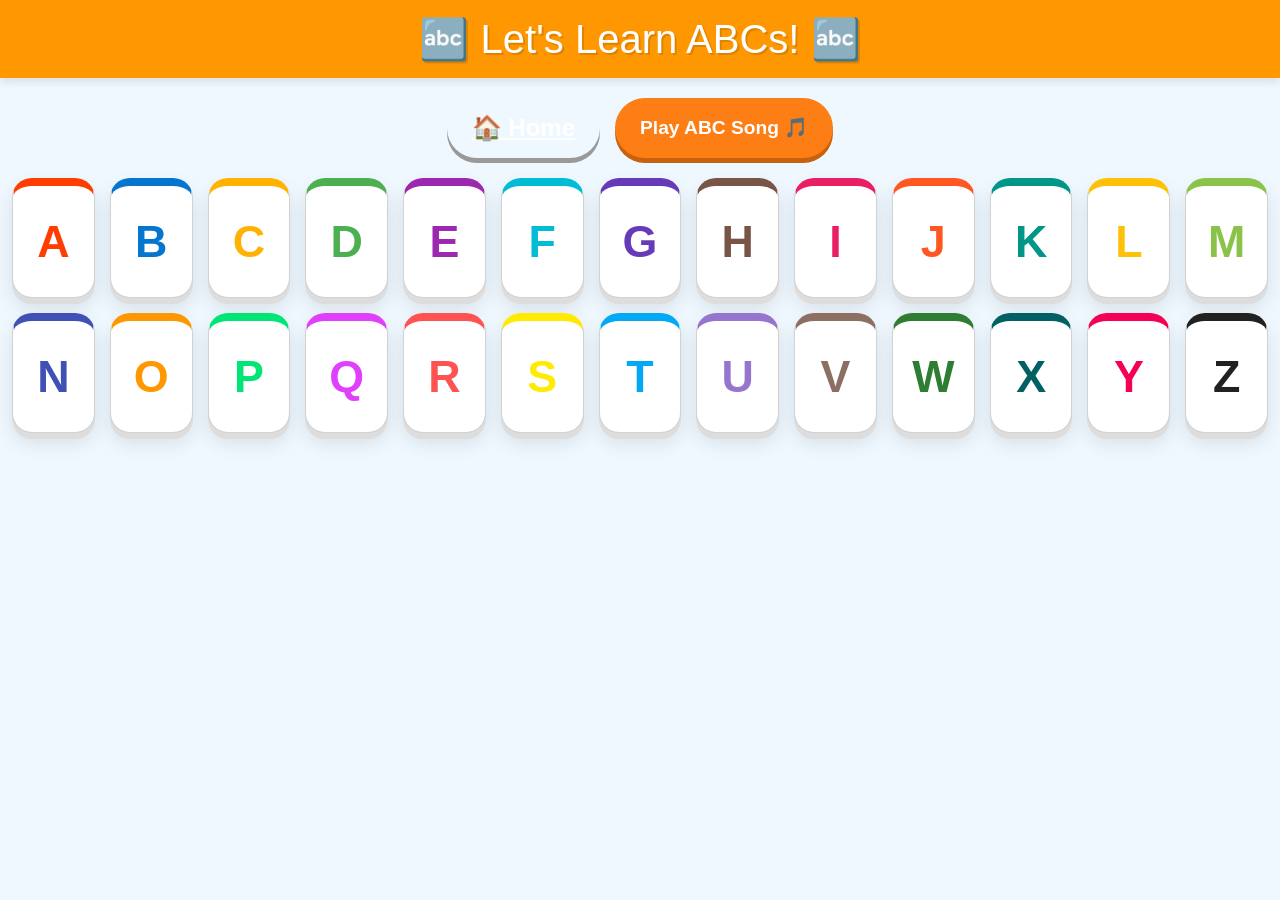
==== abc.html @ fadbd048 "Revamp website from single-page to multi-page architecture - Migrated from single index.html with dy" ====
<!DOCTYPE html>
<html lang="en">
<head>
    <meta charset="UTF-8">
    <meta name="viewport" content="width=device-width, initial-scale=1.0">
    <title>ABCs - Fun Learning for Kids!</title>
    <link href="https://cdn.jsdelivr.net/npm/bootstrap@5.3.3/dist/css/bootstrap.min.css" rel="stylesheet" integrity="sha384-QWTKZyjpPEjISv5WaRU9OFeRpok6YctnYmDr5pNlyT2bRjXh0JMhjY6hW+ALEwIH" crossorigin="anonymous">
    <link rel="stylesheet" href="css/style.css">
</head>
<body>
    <header>
        <h1>🔤 Let's Learn ABCs! 🔤</h1>
    </header>

    <div class="nav-buttons">
        <a href="index.html" class="mode-btn">🏠 Home</a>
        <button id="play-abc-song-btn" class="mode-btn song-btn">Play ABC Song 🎵</button>
    </div>

    <!-- Active Detail Panel -->
    <div id="details-display" class="hidden container-fluid">
        <img id="primary-image" src="" alt="Detail view">
        <div class="example-display">
            <p id="number-word-text" class="m-0"></p>
            <img id="example-image" src="" alt="Example visualization">
            <p id="example-text" class="m-0"></p>
        </div>
    </div>

    <main id="learning-main" class="container-fluid mb-4">
        <div id="abc-container"></div>
    </main>

    <!-- Audio for Songs -->
    <audio id="abc-song" src="audio/abc_song.mp3" loop></audio>

    <script src="scripts/abc.js"></script>
</body>
</html>
---- css/style.css ----
:root {
    --primary-bg: #FFEB3B;
    --card-abc: #FF5722;
    --card-num: #4CAF50;
}

body {
    font-family: 'Comic Sans MS', 'Chalkboard SE', sans-serif;
    margin: 0;
    padding: 0;
    background-color: #F0F8FF;
    text-align: center;
    -webkit-user-select: none;
    user-select: none;
}

header {
    background-color: #FF9800;
    padding: 15px;
    color: white;
    box-shadow: 0 4px 8px rgba(0,0,0,0.1);
}

h1 { margin: 0; font-size: 2.5rem; text-shadow: 2px 2px #00000022; }

.nav-buttons {
    margin: 20px 0;
    display: flex;
    flex-wrap: wrap;
    justify-content: center;
    gap: 15px; /* Adds space between buttons both horizontally and vertically */
}

.mode-btn {
    font-size: 1.5rem;
    padding: 12px 25px;
    /* margin is no longer needed as 'gap' handles spacing */
    cursor: pointer;
    border: none;
    border-radius: 50px;
    font-weight: bold;
    color: white;
    box-shadow: 0 5px 0 #999;
    transition: all 0.1s ease;
}
.mode-btn:active { transform: translateY(4px); box-shadow: 0 1px 0 #999; }
#abc-mode-btn { background-color: var(--card-abc); }
#num-mode-btn { background-color: var(--card-num); }
#game-abc-btn { background-color: #00BCD4; }
#game-num-btn { background-color: #9C27B0; }
#game-colors-btn { background-color: #FF5722; box-shadow: 0 5px 0 #BF360C; }
#shapes-btn { background-color: #3F51B5; box-shadow: 0 5px 0 #1A237E; }
#colors-btn { background-color: #E91E63; box-shadow: 0 5px 0 #880E4F; }
#writing-test-btn { background-color: #009688; box-shadow: 0 5px 0 #00695C; }
#arabic-writing-test-btn { background-color: #8BC34A; box-shadow: 0 5px 0 #558B2F; }
.song-btn {
    background-color: #fd7e14; /* A fun orange */
    box-shadow: 0 5px 0 #c7610e;
    font-size: 1.2rem; /* A bit smaller than mode buttons */
}

#abc-container {
    display: grid;
    grid-template-columns: repeat(13, 1fr); /* 13 letters per row */
    gap: 15px;
}
.numbers-container {
    display: grid;
    grid-template-columns: repeat(11, 1fr); /* 11 numbers in one row */
    gap: 15px;
}

#shapes-container {
    display: grid;
    grid-template-columns: repeat(6, 1fr); /* 6 shapes per row for better responsiveness */
    gap: 15px;
}

#colors-container {
    display: grid;
    grid-template-columns: repeat(4, 1fr); /* 4 colors per row for better layout with more colors */
    gap: 15px;
}

.card {
    background: white;
    border-radius: 20px;
    padding: 20px 10px;
    box-shadow: 0 6px 0 #ddd, 0 10px 20px rgba(0,0,0,0.1);
    cursor: pointer;
    transition: transform 0.1s ease;
    display: flex;
    flex-direction: column;
    align-items: center;
    justify-content: center;
    min-height: 120px;
}

.card:active { transform: scale(0.95); }

.char {
    font-size: 2.8rem; /* Adjusted for two letters */
    font-weight: bold;
    margin: 0;
}

.card-image {
    height: 80px;
    width: 80px;
    object-fit: contain;
}

.subtext {
    font-size: 1.2rem;
    color: #555;
    margin-top: 5px;
    display: none;
}

/* .reveal class is no longer used for card content */

.hidden { display: none !important; }

.color-swatch {
    width: 60px;
    height: 60px;
    border-radius: 50%;
    margin: 0 auto 10px;
    border: 3px solid #333;
    transition: transform 0.2s ease;
}

.card:hover .color-swatch {
    transform: scale(1.1);
}

#details-display {
    display: flex;
    justify-content: center;
    align-items: center;
    gap: 40px;
    margin: 20px auto;
    padding: 20px;
    background-color: #fff;
    border-radius: 20px;
    box-shadow: 0 8px 16px rgba(0,0,0,0.1);
    max-width: 650px;
}

#details-display img {
    height: 160px;
    object-fit: contain;
    border-radius: 15px;
}

#number-word-text {
    color: #555;
    font-size: 2.2rem;
}

.english-translation {
    font-size: 1.5rem;
    color: #888;
}

.example-display {
    display: flex;
    flex-direction: column;
    align-items: center;
    gap: 10px;
    font-size: 1.8rem;
    font-weight: bold;
    justify-content: center; /* Ensures content is centered vertically */
}

.large-emoji {
    font-size: 5rem !important; /* Use !important to override other styles */
    line-height: 1;
}


/* Game Styles */
#game-container {
    max-width: 800px;
    margin: 20px auto;
    padding: 20px;
    background-color: #fff;
    border-radius: 20px;
    box-shadow: 0 8px 16px rgba(0,0,0,0.1);
}
#question-text { font-size: 2rem; margin-bottom: 20px; }
#options-area {
    display: grid;
    grid-template-columns: repeat(2, 1fr);
    gap: 20px;
}
.option-card {
    border: 4px solid transparent;
    border-radius: 15px;
    cursor: pointer;
    transition: transform 0.2s, border-color 0.2s;
}
.option-card:hover { transform: scale(1.05); }
.option-card img { width: 100%; height: 150px; object-fit: contain; }

.option-card.correct { border-color: #4CAF50; }
.option-card.incorrect { border-color: #F44336; }

#score-area {
    margin-top: 20px;
    font-size: 2rem;
}
#feedback-text {
    font-size: 1.5rem;
    height: 30px;
    font-weight: bold;
}
.feedback-correct { color: #4CAF50; }
.feedback-incorrect { color: #F44336; }

#stars-display {
    color: #FFC107;
}

.option-emoji {
    font-size: 5rem;
    line-height: 150px; /* Center emoji vertically */
    margin: 0;
}
.option-text {
    font-size: 5rem;
    font-weight: bold;
    line-height: 150px;
    margin: 0;
}

@media (max-width: 768px) {
    #abc-container, #num-container, #shapes-container, #colors-container {
        grid-template-columns: repeat(auto-fit, minmax(70px, 1fr)); /* Allow items to wrap */
        gap: 10px;
    }
    #details-display { flex-direction: column; gap: 20px; }
    #writing-canvas, #arabic-writing-canvas {
        width: 300px;
        height: 300px;
    }
}

@media (max-width: 480px) {
    #abc-container, #num-container, #shapes-container, #colors-container {
        grid-template-columns: repeat(auto-fit, minmax(60px, 1fr)); /* Smaller items on phones */
        gap: 8px;
    }
    .card {
        padding: 15px 5px;
        min-height: 100px;
    }
    .char {
        font-size: 2rem;
    }
}
#writing-test-panel {
    max-width: 600px;
    margin: 20px auto;
    padding: 20px;
    background-color: #fff;
    border-radius: 20px;
    box-shadow: 0 8px 16px rgba(0,0,0,0.1);
}

#arabic-writing-test-panel {
    max-width: 600px;
    margin: 20px auto;
    padding: 20px;
    background-color: #fff;
    border-radius: 20px;
    box-shadow: 0 8px 16px rgba(0,0,0,0.1);
}

.writing-test-header {
    text-align: center;
    margin-bottom: 20px;
}

#writing-instruction {
    font-size: 2rem;
    color: #333;
    margin-bottom: 15px;
}

#arabic-writing-instruction {
    font-size: 2rem;
    color: #333;
    margin-bottom: 15px;
    direction: rtl;
}

.writing-controls {
    display: flex;
    justify-content: center;
    gap: 10px;
    margin-bottom: 20px;
}

.writing-btn {
    font-size: 1.2rem;
    padding: 10px 20px;
    border: none;
    border-radius: 25px;
    cursor: pointer;
    font-weight: bold;
    color: white;
    box-shadow: 0 4px 0 #999;
    transition: all 0.1s ease;
}

.writing-btn:active {
    transform: translateY(3px);
    box-shadow: 0 1px 0 #999;
}

#clear-canvas-btn { background-color: #f44336; }
#check-writing-btn { background-color: #4CAF50; }
#next-writing-btn { background-color: #2196F3; }
#prev-writing-btn { background-color: #FF9800; }

#arabic-clear-canvas-btn { background-color: #f44336; }
#arabic-check-writing-btn { background-color: #4CAF50; }
#arabic-next-writing-btn { background-color: #2196F3; }
#arabic-prev-writing-btn { background-color: #FF9800; }

.canvas-container {
    display: flex;
    flex-direction: column;
    align-items: center;
    margin-bottom: 20px;
}

#writing-canvas {
    border: 4px solid #333;
    border-radius: 15px;
    background-color: white;
    cursor: crosshair;
    touch-action: none;
}

#arabic-writing-canvas {
    border: 4px solid #333;
    border-radius: 15px;
    background-color: white;
    cursor: crosshair;
    touch-action: none;
}

.writing-feedback {
    margin-top: 15px;
    font-size: 1.5rem;
    font-weight: bold;
    min-height: 30px;
}

#arabic-writing-feedback {
    margin-top: 15px;
    font-size: 1.5rem;
    font-weight: bold;
    min-height: 30px;
}

.writing-options {
    display: flex;
    justify-content: center;
    gap: 30px;
    flex-wrap: wrap;
}

.writing-language-group {
    display: flex;
    flex-direction: column;
    align-items: center;
    gap: 10px;
}

.writing-language-group h3 {
    margin: 0;
    font-size: 1.2rem;
    color: #666;
}

.writing-mode-btn {
    font-size: 1.2rem;
    padding: 10px 25px;
    border: none;
    border-radius: 25px;
    cursor: pointer;
    font-weight: bold;
    color: white;
    background-color: #ddd;
    box-shadow: 0 4px 0 #999;
    transition: all 0.1s ease;
}

.writing-mode-btn.active {
    background-color: #4CAF50;
    box-shadow: 0 4px 0 #2E7D32;
}

.arabic-writing-mode-btn {
    font-size: 1.2rem;
    padding: 10px 25px;
    border: none;
    border-radius: 25px;
    cursor: pointer;
    font-weight: bold;
    color: white;
    background-color: #ddd;
    box-shadow: 0 4px 0 #999;
    transition: all 0.1s ease;
}

.arabic-writing-mode-btn.active {
    background-color: #4CAF50;
    box-shadow: 0 4px 0 #2E7D32;
}

.writing-mode-btn:active, .arabic-writing-mode-btn:active {
    transform: translateY(3px);
    box-shadow: 0 1px 0 #999;
}
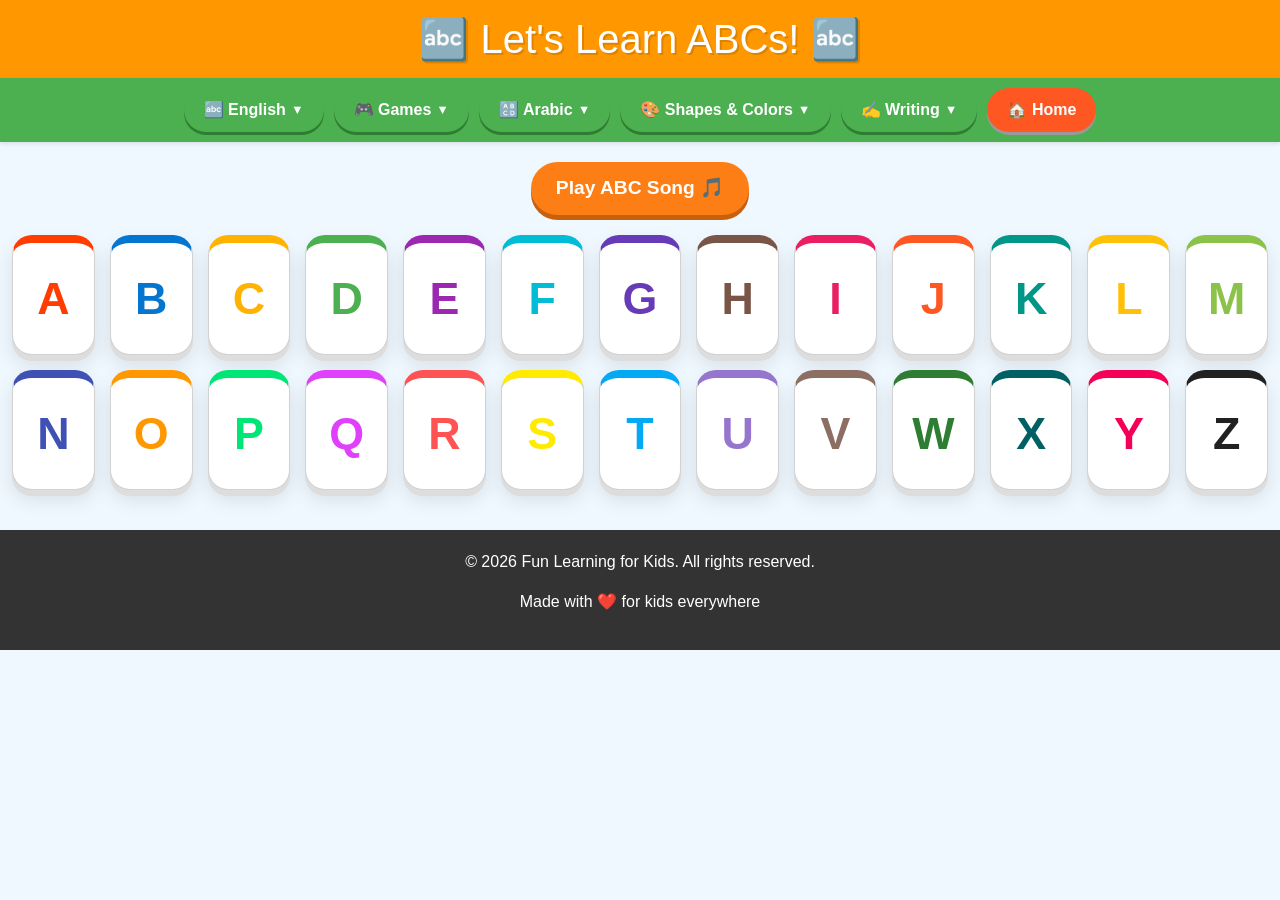
==== commit 2ea36d88: "Implement major UX improvements and navigation overhaul HIGH PRIORITY FIXES: - Fixed canvas not clea" ====
--- a/abc.html
+++ b/abc.html
@@ -12,17 +12,66 @@
         <h1>🔤 Let's Learn ABCs! 🔤</h1>
     </header>
 
-    <div class="nav-buttons">
-        <a href="index.html" class="mode-btn">🏠 Home</a>
-        <button id="play-abc-song-btn" class="mode-btn song-btn">Play ABC Song 🎵</button>
-    </div>
+    <nav class="main-nav" aria-label="Main navigation">
+        <div class="nav-dropdown">
+            <button class="nav-dropdown-btn" aria-expanded="false" aria-haspopup="true">
+                🔤 English <span class="dropdown-arrow">▼</span>
+            </button>
+            <div class="nav-dropdown-content">
+                <a href="abc.html" class="nav-dropdown-item">ABCs</a>
+                <a href="numbers.html" class="nav-dropdown-item">123s</a>
+            </div>
+        </div>
+        <div class="nav-dropdown">
+            <button class="nav-dropdown-btn" aria-expanded="false" aria-haspopup="true">
+                🎮 Games <span class="dropdown-arrow">▼</span>
+            </button>
+            <div class="nav-dropdown-content">
+                <a href="alphabet-quiz.html" class="nav-dropdown-item">Alphabet Quiz</a>
+                <a href="number-quiz.html" class="nav-dropdown-item">Number Quiz</a>
+                <a href="color-quiz.html" class="nav-dropdown-item">Color Quiz</a>
+            </div>
+        </div>
+        <div class="nav-dropdown">
+            <button class="nav-dropdown-btn" aria-expanded="false" aria-haspopup="true">
+                🔠 Arabic <span class="dropdown-arrow">▼</span>
+            </button>
+            <div class="nav-dropdown-content">
+                <a href="arabic-abc.html" class="nav-dropdown-item">Arabic ABCs</a>
+                <a href="arabic-numbers.html" class="nav-dropdown-item">Arabic 123s</a>
+            </div>
+        </div>
+        <div class="nav-dropdown">
+            <button class="nav-dropdown-btn" aria-expanded="false" aria-haspopup="true">
+                🎨 Shapes & Colors <span class="dropdown-arrow">▼</span>
+            </button>
+            <div class="nav-dropdown-content">
+                <a href="shapes.html" class="nav-dropdown-item">Shapes</a>
+                <a href="colors.html" class="nav-dropdown-item">Colors</a>
+            </div>
+        </div>
+        <div class="nav-dropdown">
+            <button class="nav-dropdown-btn" aria-expanded="false" aria-haspopup="true">
+                ✍️ Writing <span class="dropdown-arrow">▼</span>
+            </button>
+            <div class="nav-dropdown-content">
+                <a href="writing-test.html" class="nav-dropdown-item">English Writing</a>
+                <a href="arabic-writing-test.html" class="nav-dropdown-item">Arabic Writing</a>
+            </div>
+        </div>
+        <a href="index.html" class="nav-home-btn" aria-label="Go to home page">🏠 Home</a>
+    </nav>
+
+    <nav class="nav-buttons" aria-label="Page controls">
+        <button id="play-abc-song-btn" class="mode-btn song-btn" aria-label="Play ABC song">Play ABC Song 🎵</button>
+    </nav>
 
     <!-- Active Detail Panel -->
     <div id="details-display" class="hidden container-fluid">
-        <img id="primary-image" src="" alt="Detail view">
+        <img id="primary-image" src="" alt="">
         <div class="example-display">
             <p id="number-word-text" class="m-0"></p>
-            <img id="example-image" src="" alt="Example visualization">
+            <img id="example-image" src="" alt="">
             <p id="example-text" class="m-0"></p>
         </div>
     </div>
@@ -34,6 +83,14 @@
     <!-- Audio for Songs -->
     <audio id="abc-song" src="audio/abc_song.mp3" loop></audio>
 
+    <footer>
+        <p>&copy; <span id="current-year"></span> Fun Learning for Kids. All rights reserved.</p>
+        <p>Made with ❤️ for kids everywhere</p>
+    </footer>
+
+    <script>
+        document.getElementById('current-year').textContent = new Date().getFullYear();
+    </script>
     <script src="scripts/abc.js"></script>
 </body>
 </html>
--- a/css/style.css
+++ b/css/style.css
@@ -22,6 +22,157 @@
 }
 
 h1 { margin: 0; font-size: 2.5rem; text-shadow: 2px 2px #00000022; }
+
+/* Main Navigation Header */
+.main-nav {
+    background-color: #4CAF50;
+    padding: 10px;
+    display: flex;
+    flex-wrap: wrap;
+    justify-content: center;
+    gap: 10px;
+    box-shadow: 0 2px 4px rgba(0,0,0,0.1);
+}
+
+.nav-dropdown {
+    position: relative;
+}
+
+.nav-dropdown-btn {
+    background-color: #4CAF50;
+    color: white;
+    border: none;
+    padding: 10px 20px;
+    border-radius: 25px;
+    cursor: pointer;
+    font-size: 1rem;
+    font-weight: bold;
+    box-shadow: 0 3px 0 #2E7D32;
+    transition: all 0.1s ease;
+    display: flex;
+    align-items: center;
+    gap: 5px;
+}
+
+.nav-dropdown-btn:hover {
+    background-color: #45a049;
+}
+
+.nav-dropdown-btn:active {
+    transform: translateY(2px);
+    box-shadow: 0 1px 0 #999;
+}
+
+.dropdown-arrow {
+    font-size: 0.8rem;
+    transition: transform 0.2s ease;
+}
+
+.nav-dropdown:hover .dropdown-arrow {
+    transform: rotate(180deg);
+}
+
+.nav-dropdown-content {
+    display: none;
+    position: absolute;
+    top: 100%;
+    left: 0;
+    background-color: white;
+    min-width: 200px;
+    box-shadow: 0 8px 16px rgba(0,0,0,0.2);
+    border-radius: 10px;
+    z-index: 1000;
+    margin-top: 5px;
+}
+
+.nav-dropdown:hover .nav-dropdown-content {
+    display: block;
+}
+
+.nav-dropdown-item {
+    color: #333;
+    padding: 12px 16px;
+    text-decoration: none;
+    display: block;
+    border-radius: 5px;
+    margin: 5px;
+    transition: background-color 0.2s ease;
+}
+
+.nav-dropdown-item:hover {
+    background-color: #f0f0f0;
+}
+
+.nav-home-btn {
+    background-color: #FF5722;
+    color: white;
+    padding: 10px 20px;
+    border-radius: 25px;
+    text-decoration: none;
+    font-weight: bold;
+    box-shadow: 0 3px 0 #999;
+    transition: all 0.1s ease;
+    display: flex;
+    align-items: center;
+}
+
+.nav-home-btn:hover {
+    background-color: #E64A19;
+}
+
+.nav-home-btn:active {
+    transform: translateY(2px);
+    box-shadow: 0 1px 0 #999;
+}
+
+/* Responsive Navigation */
+@media (max-width: 768px) {
+    .main-nav {
+        flex-direction: column;
+        align-items: center;
+    }
+    
+    .nav-dropdown {
+        width: 100%;
+        max-width: 300px;
+    }
+    
+    .nav-dropdown-btn {
+        width: 100%;
+        justify-content: center;
+    }
+    
+    .nav-dropdown-content {
+        position: static;
+        box-shadow: none;
+        margin-top: 0;
+        background-color: #f9f9f9;
+        display: none;
+    }
+    
+    .nav-dropdown.active .nav-dropdown-content {
+        display: block;
+    }
+}
+
+/* Footer */
+footer {
+    background-color: #333;
+    color: white;
+    padding: 20px;
+    margin-top: 40px;
+    text-align: center;
+}
+
+footer a {
+    color: #FF9800;
+    text-decoration: none;
+    transition: color 0.2s ease;
+}
+
+footer a:hover {
+    color: #FFC107;
+}
 
 .nav-buttons {
     margin: 20px 0;
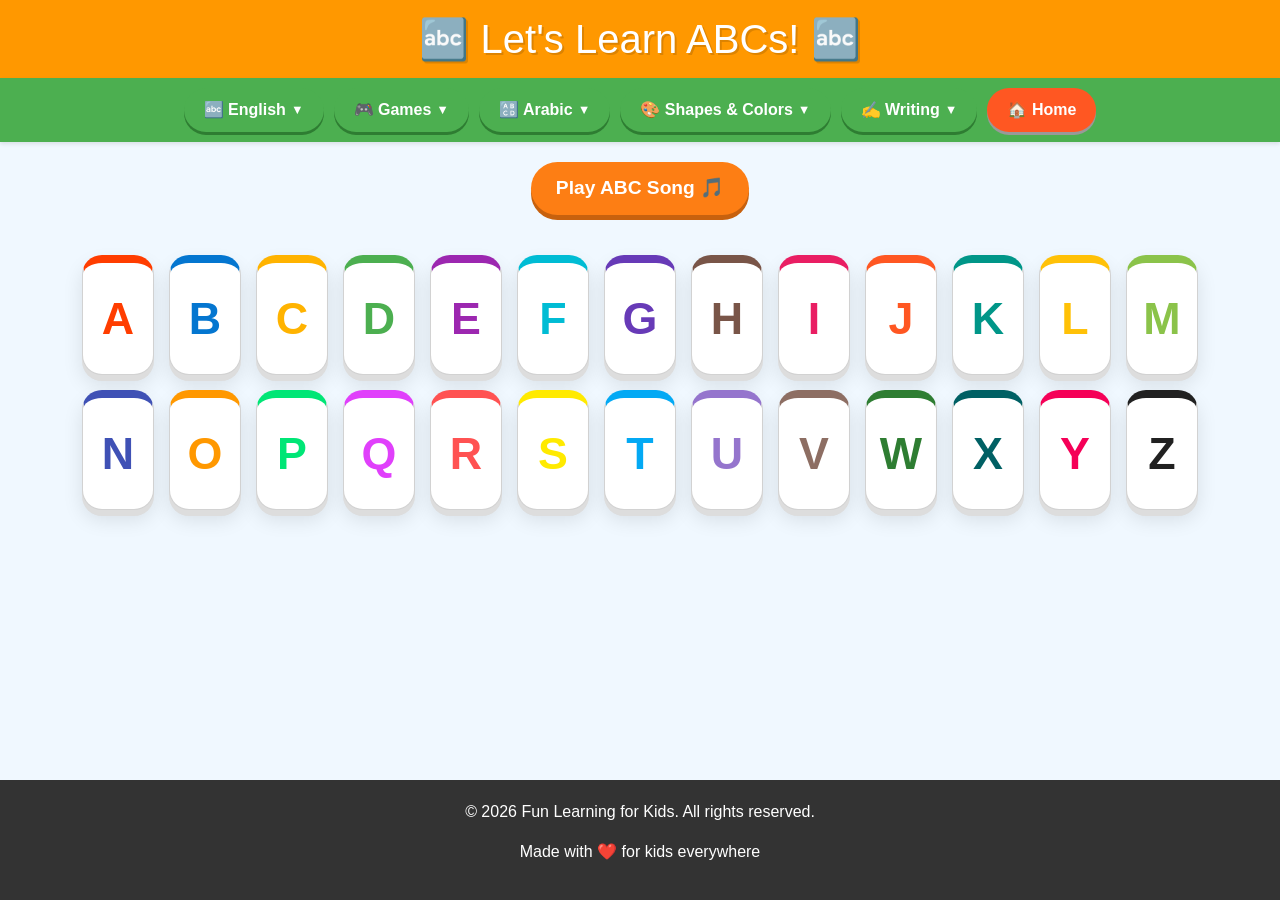
==== commit f2e6f444: "sync changes" ====
--- a/abc.html
+++ b/abc.html
@@ -76,8 +76,10 @@
         </div>
     </div>
 
-    <main id="learning-main" class="container-fluid mb-4">
-        <div id="abc-container"></div>
+    <main id="learning-main" class="container-fluid mb-4" style="flex: 1;">
+        <div class="container">
+            <div id="abc-container"></div>
+        </div>
     </main>
 
     <!-- Audio for Songs -->
@@ -88,9 +90,7 @@
         <p>Made with ❤️ for kids everywhere</p>
     </footer>
 
-    <script>
-        document.getElementById('current-year').textContent = new Date().getFullYear();
-    </script>
+    <script src="scripts/common.js"></script>
     <script src="scripts/abc.js"></script>
 </body>
 </html>
--- a/css/style.css
+++ b/css/style.css
@@ -12,6 +12,14 @@
     text-align: center;
     -webkit-user-select: none;
     user-select: none;
+    min-height: 100vh;
+    display: flex;
+    flex-direction: column;
+}
+
+/* Add spacing for pages without details display */
+#learning-main {
+    margin-top: 20px;
 }
 
 header {
@@ -19,6 +27,7 @@
     padding: 15px;
     color: white;
     box-shadow: 0 4px 8px rgba(0,0,0,0.1);
+    flex-shrink: 0;
 }
 
 h1 { margin: 0; font-size: 2.5rem; text-shadow: 2px 2px #00000022; }
@@ -32,10 +41,22 @@
     justify-content: center;
     gap: 10px;
     box-shadow: 0 2px 4px rgba(0,0,0,0.1);
+    flex-shrink: 0;
 }
 
 .nav-dropdown {
     position: relative;
+}
+
+/* Add invisible padding around dropdown to prevent accidental closing */
+.nav-dropdown::after {
+    content: '';
+    position: absolute;
+    top: 100%;
+    left: 0;
+    right: 0;
+    height: 20px;
+    background: transparent;
 }
 
 .nav-dropdown-btn {
@@ -83,10 +104,7 @@
     border-radius: 10px;
     z-index: 1000;
     margin-top: 5px;
-}
-
-.nav-dropdown:hover .nav-dropdown-content {
-    display: block;
+    padding: 5px 0;
 }
 
 .nav-dropdown-item {
@@ -160,8 +178,9 @@
     background-color: #333;
     color: white;
     padding: 20px;
-    margin-top: 40px;
+    margin-top: auto;
     text-align: center;
+    flex-shrink: 0;
 }
 
 footer a {
@@ -212,12 +231,18 @@
 
 #abc-container {
     display: grid;
-    grid-template-columns: repeat(13, 1fr); /* 13 letters per row */
+    grid-template-columns: repeat(13, 1fr);
     gap: 15px;
 }
 .numbers-container {
     display: grid;
-    grid-template-columns: repeat(11, 1fr); /* 11 numbers in one row */
+    grid-template-columns: repeat(11, 1fr);
+    gap: 15px;
+}
+
+#colors-container {
+    display: grid;
+    grid-template-columns: repeat(4, 1fr);
     gap: 15px;
 }
 
@@ -300,6 +325,14 @@
 
 #details-display img {
     height: 160px;
+    width: 160px;
+    object-fit: contain;
+    border-radius: 15px;
+    flex-shrink: 0;
+}
+
+#details-display img {
+    height: 160px;
     object-fit: contain;
     border-radius: 15px;
 }
@@ -321,7 +354,8 @@
     gap: 10px;
     font-size: 1.8rem;
     font-weight: bold;
-    justify-content: center; /* Ensures content is centered vertically */
+    justify-content: center;
+    flex-shrink: 0;
 }
 
 .large-emoji {
@@ -338,6 +372,7 @@
     background-color: #fff;
     border-radius: 20px;
     box-shadow: 0 8px 16px rgba(0,0,0,0.1);
+    flex: 1;
 }
 #question-text { font-size: 2rem; margin-bottom: 20px; }
 #options-area {
@@ -524,6 +559,48 @@
     flex-wrap: wrap;
 }
 
+.writing-colors {
+    display: flex;
+    flex-direction: column;
+    align-items: center;
+    gap: 10px;
+    margin-top: 15px;
+}
+
+.writing-colors h3 {
+    margin: 0;
+    font-size: 1.2rem;
+    color: #666;
+}
+
+.color-palette {
+    display: flex;
+    gap: 10px;
+    flex-wrap: wrap;
+    justify-content: center;
+}
+
+.color-btn {
+    width: 40px;
+    height: 40px;
+    border-radius: 50%;
+    border: 3px solid #ddd;
+    cursor: pointer;
+    transition: all 0.2s ease;
+    box-shadow: 0 2px 4px rgba(0,0,0,0.1);
+}
+
+.color-btn:hover {
+    transform: scale(1.1);
+    box-shadow: 0 4px 8px rgba(0,0,0,0.2);
+}
+
+.color-btn.active {
+    border: 3px solid #333;
+    transform: scale(1.15);
+    box-shadow: 0 4px 8px rgba(0,0,0,0.3);
+}
+
 .writing-language-group {
     display: flex;
     flex-direction: column;
